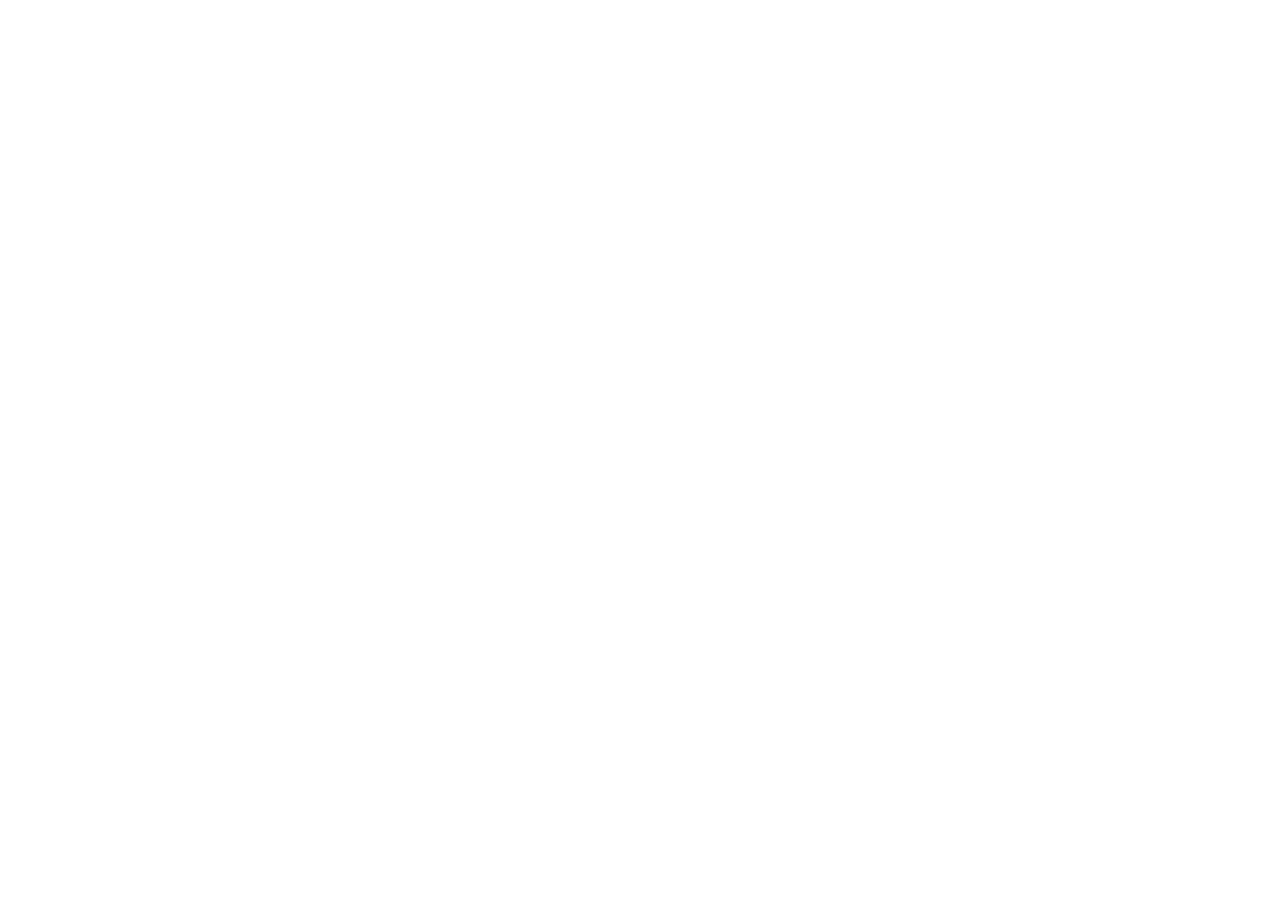
==== index.html @ 622177c3 "WIP-DES4" ====
<!DOCTYPE html>
<html lang="en">
<head>
    <meta charset="UTF-8">
    <meta name="viewport" content="width=device-width, initial-scale=1.0">
    <title>Seatwork 3</title>
    <link rel="stylesheet" href="./assets/css/style.css">
    <link rel="preconnect" href="https://fonts.googleapis.com">
    <link rel="preconnect" href="https://fonts.gstatic.com" crossorigin>
    <link href="https://fonts.googleapis.com/css2?family=Poppins:ital,wght@0,100;0,200;0,300;0,400;0,500;0,600;0,700;0,800;0,900;1,100;1,200;1,300;1,400;1,500;1,600;1,700;1,800;1,900&display=swap" rel="stylesheet">
    <link rel="stylesheet" href="https://cdnjs.cloudflare.com/ajax/libs/font-awesome/6.5.2/css/all.min.css"/>
</head>
<body>
    <div class="container">
        
    </div>
</body>
</html>
---- assets/css/style.css ----
* {     /*THIS IS FOR HOME*/
    margin: 0;
    padding: 0;
    box-sizing: border-box;
    font-family: 'Poppins', sans-serif;
}
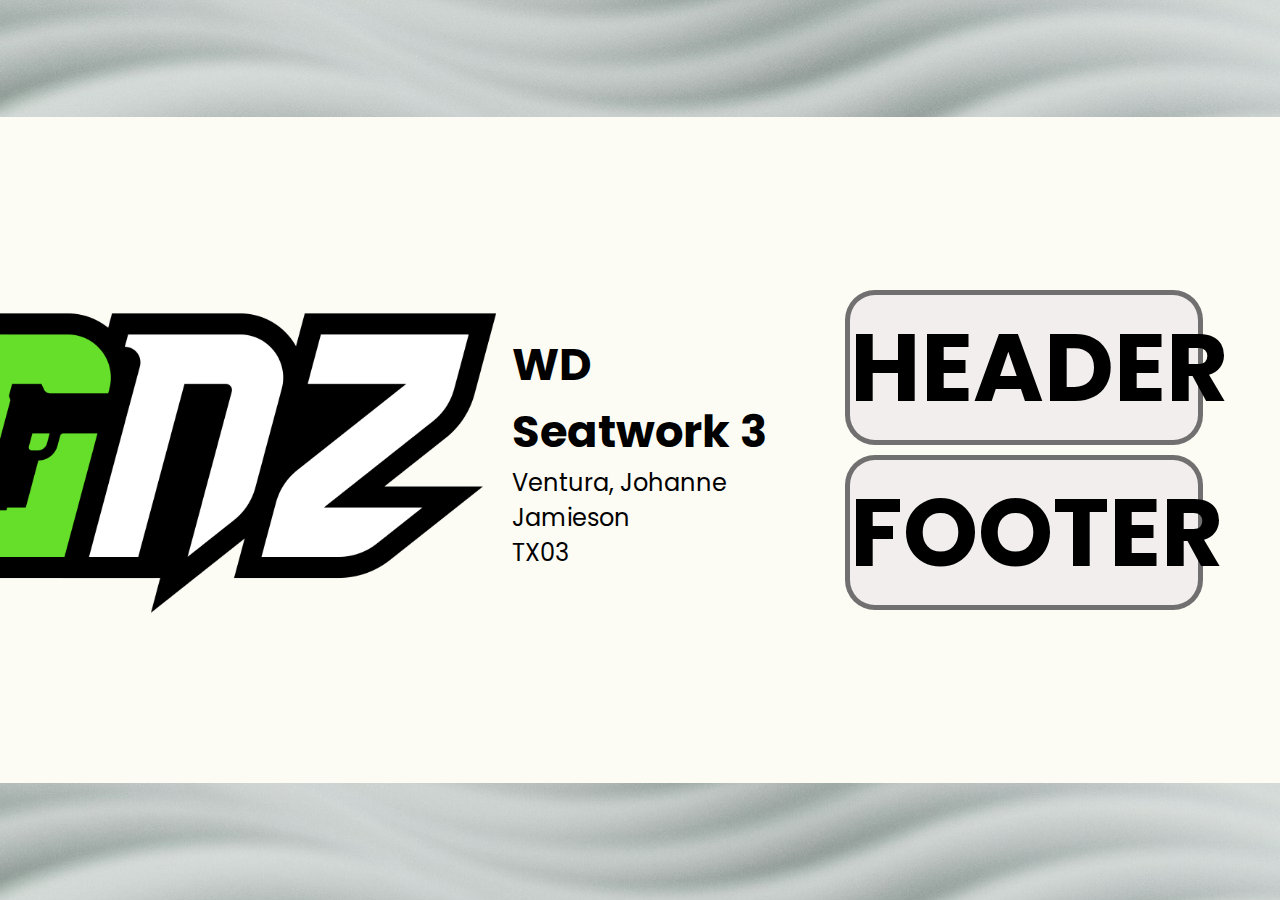
==== commit 982a20b7: "not final landing page" ====
--- a/index.html
+++ b/index.html
@@ -12,7 +12,26 @@
 </head>
 <body>
     <div class="container">
-        
+        <div class="top-div">
+        </div>
+        <div class="middle-div">
+            <div class="middle-left-div">
+                <img src="./assets/img/gnz-a.png" class="logo" alt="">
+            </div>
+            <div class="middle-middle-div">
+                <h3>WD Seatwork 3</h3>
+                <p>Ventura, Johanne Jamieson</p>
+                <p>TX03</p>
+            </div>
+            <div class="middle-right-div">
+                <nav class="navigation">
+                    <a href="./pages/header/index.html"><h1 class="header-one">HEADER</h1></a>
+                    <a href="./pages/footer/index.html"><h1 class="footer-one">FOOTER</h1></a>
+                </nav>
+            </div>
+        </div>
+        <div class="bottom-div">
+        </div>
     </div>
 </body>
 </html>
--- a/assets/css/style.css
+++ b/assets/css/style.css
@@ -3,4 +3,101 @@
     padding: 0;
     box-sizing: border-box;
     font-family: 'Poppins', sans-serif;
+}
+
+.container {
+    display: inline-block;
+    height: 100vh;
+    width: 100vw;
+    background-color: lightblue;
+}
+
+h1 {
+    font-size: 6rem;
+    color: white;
+}
+a {
+    text-decoration: none;
+}
+
+.top-div {
+    background-image: url(../img/background-img-landing-page.jpg);
+    display: flex;
+    height: 13vh;
+    background-color: grey;
+    align-items: center;
+
+}
+
+.middle-div {
+    display: flex;
+    height: 74vh;
+    width: 100vw;
+    background-color: #FCFBF4;
+
+    .middle-left-div {
+        display: flex;
+        /* background-color: blueviolet; */
+        width: 40vw;
+        justify-content: flex-end;
+        align-items: center;
+
+        .logo{
+            height: 350px;
+        }
+    }
+
+    .middle-middle-div {
+        display: flex;
+        width: 20vw;
+        flex-direction: column;
+        justify-content: center;
+        /* background-color: red; */
+    }
+
+    h3{
+        font-size: 2.8rem;
+    }
+    p {
+        font-size: 1.5rem;
+    }
+
+    .middle-right-div {
+        display: flex;
+        width: 40vw;
+        align-items: center;
+        justify-content: center;
+    }
+
+    .navigation {
+        display: flex;
+        flex-direction: column;
+        gap: 10px;
+        width: 28vw;
+        text-align: center;
+    }
+    .header-one {
+        color: black;
+        background-color: rgb(243, 238, 238);
+        border: 5px rgba(0, 0, 0, 0.533) solid;
+        border-radius: 30px;
+    }
+
+    .footer-one {
+        color: black;
+        background-color: rgb(243, 238, 238);
+        border: 5px rgba(0, 0, 0, 0.533) solid;
+        border-radius: 30px;
+    }
+
+}
+
+.bottom-div {
+    background-image: url(../img/background-img-landing-page.jpg);
+    display: flex;
+    height: 13vh;
+    justify-content: center;
+    align-items: center;
+
+
 }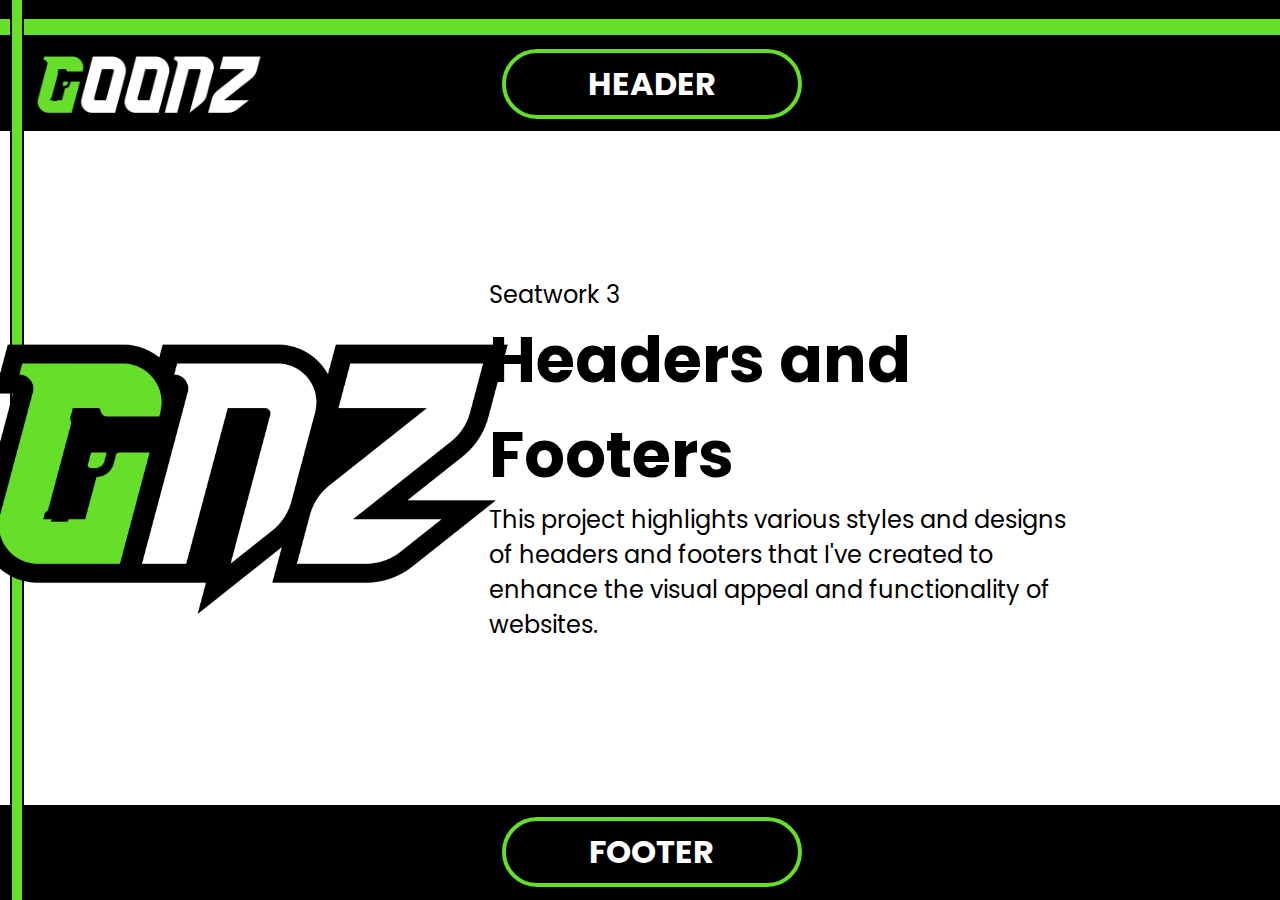
==== commit e40af58f: "landing page done" ====
--- a/index.html
+++ b/index.html
@@ -3,35 +3,67 @@
 <head>
     <meta charset="UTF-8">
     <meta name="viewport" content="width=device-width, initial-scale=1.0">
-    <title>Seatwork 3</title>
-    <link rel="stylesheet" href="./assets/css/style.css">
+    <title>Header and Footer</title>
+        <link rel="stylesheet" href="./assets/css/style.css">
     <link rel="preconnect" href="https://fonts.googleapis.com">
     <link rel="preconnect" href="https://fonts.gstatic.com" crossorigin>
     <link href="https://fonts.googleapis.com/css2?family=Poppins:ital,wght@0,100;0,200;0,300;0,400;0,500;0,600;0,700;0,800;0,900;1,100;1,200;1,300;1,400;1,500;1,600;1,700;1,800;1,900&display=swap" rel="stylesheet">
     <link rel="stylesheet" href="https://cdnjs.cloudflare.com/ajax/libs/font-awesome/6.5.2/css/all.min.css"/>
 </head>
 <body>
-    <div class="container">
+    <div class="first-col-div-container">
         <div class="top-div">
         </div>
-        <div class="middle-div">
-            <div class="middle-left-div">
-                <img src="./assets/img/gnz-a.png" class="logo" alt="">
+        <div class="mid-div">
+        </div>
+        <div class="bot-div">
+            <div class="top-div-container">
+                <p>a</p>
             </div>
-            <div class="middle-middle-div">
-                <h3>WD Seatwork 3</h3>
-                <p>Ventura, Johanne Jamieson</p>
-                <p>TX03</p>
+            <div class="center-div-container">
             </div>
-            <div class="middle-right-div">
-                <nav class="navigation">
-                    <a href="./pages/header/index.html"><h1 class="header-one">HEADER</h1></a>
-                    <a href="./pages/footer/index.html"><h1 class="footer-one">FOOTER</h1></a>
-                </nav>
+            <div class="bottom-div-container">
             </div>
         </div>
-        <div class="bottom-div">
+    </div>
+    <div class="second-col-div-container">
+
+    </div>
+    <div class="third-col-div-container">
+        <div class="top-div">
+        </div>
+        <div class="mid-div">
+        </div>
+        <div class="bot-div">       <!--dito contents-->
+            <div class="top-div-container">
+                <div class="img-div">
+                    <img src="/assets/img/goonz-b.png" class="logo">
+                </div>
+                <div class="button-div">
+                    <a href="./pages/header-gallery/index.html"><button type="button"><span></span>HEADER </button></a>
+                </div>
+                <div class="fill">
+                </div>
+            </div>
+            <div class="center-div-container">
+                <div class="left-container">
+                    <img src="./assets/img/gnz-a.png" class="logo">
+                </div>
+                <div class="center-container">
+                    <div class="for-center">
+                        <p>Seatwork 3</p>
+                        <h1>Headers and Footers</h1>
+                        <p class="sentence">This project highlights various styles and designs of headers and footers that I've created to enhance the visual appeal and functionality of websites.</p>
+                    </div>
+                </div>
+            </div>
+            <div class="bottom-div-container">
+                <div class="button-div">
+                    <a href="./pages/footer-gallery/index.html"><button type="button"><span></span>FOOTER </button></a>
+                </div>
+            </div>
         </div>
     </div>
 </body>
 </html>
+
--- a/assets/css/style.css
+++ b/assets/css/style.css
@@ -1,103 +1,257 @@
-* {     /*THIS IS FOR HOME*/
+* {
     margin: 0;
     padding: 0;
     box-sizing: border-box;
     font-family: 'Poppins', sans-serif;
 }
-
-.container {
-    display: inline-block;
-    height: 100vh;
-    width: 100vw;
-    background-color: lightblue;
-}
-
-h1 {
-    font-size: 6rem;
-    color: white;
+img:hover {
+    cursor: pointer;
 }
 a {
     text-decoration: none;
 }
-
-.top-div {
-    background-image: url(../img/background-img-landing-page.jpg);
-    display: flex;
-    height: 13vh;
-    background-color: grey;
-    align-items: center;
-
-}
-
-.middle-div {
-    display: flex;
-    height: 74vh;
-    width: 100vw;
-    background-color: #FCFBF4;
-
-    .middle-left-div {
-        display: flex;
-        /* background-color: blueviolet; */
-        width: 40vw;
-        justify-content: flex-end;
-        align-items: center;
-
-        .logo{
-            height: 350px;
-        }
-    }
-
-    .middle-middle-div {
-        display: flex;
-        width: 20vw;
+body {
+    display: flex;
+    height: 100vh;
+    width: 99.98vw;
+    background-color: #d3d3d3;
+}
+
+.first-col-div-container {
+    display: flex;
+    flex-direction: column;
+    width: .8%;
+    height: 100%;
+
+    .top-div {
+        display: flex;
+        background-color: black;
+        height: 2%;
+    }
+    .mid-div {
+        display: flex;
+        background-color: #65df29;
+        border-top: 1px black solid;
+        border-bottom: 1px black solid;
+        height: 2%;
+    }
+    .bot-div {
+        display: flex;
+        height: 96%;
         flex-direction: column;
-        justify-content: center;
-        /* background-color: red; */
-    }
-
-    h3{
-        font-size: 2.8rem;
-    }
-    p {
-        font-size: 1.5rem;
-    }
-
-    .middle-right-div {
-        display: flex;
-        width: 40vw;
-        align-items: center;
-        justify-content: center;
-    }
-
-    .navigation {
-        display: flex;
+        .top-div-container {
+            display: flex;
+            background-color: black;
+            height: 11%;
+        }
+        .center-div-container {
+            display: flex;
+            height: 78%;
+            background-color: white;
+        }
+        .bottom-div-container{             
+            display: flex;
+            height: 11%;
+            background-color: black;
+        }
+    }
+}
+
+.second-col-div-container {
+    display: flex;
+    width: 1.1%;
+    height: 100%;
+    background-color: #65df29;
+    border-left: 2.5px black solid;
+    border-right: 2.5px black solid;
+}
+
+.third-col-div-container {       
+    display: flex;
+    flex-direction: column;
+    width: 100%;
+    height: 100%;
+
+    .top-div {
+        display: flex;
+        background-color: black;
+        height: 2%;
+    }
+    .mid-div {
+        display: flex;
+        height: 2%;
+        background-color: #65df29;
+        border-top: 1px black solid;
+        border-bottom: 1px black solid;
+    }
+    .bot-div {
+        display: flex;
+        height: 96%;
         flex-direction: column;
-        gap: 10px;
-        width: 28vw;
-        text-align: center;
-    }
-    .header-one {
-        color: black;
-        background-color: rgb(243, 238, 238);
-        border: 5px rgba(0, 0, 0, 0.533) solid;
-        border-radius: 30px;
-    }
-
-    .footer-one {
-        color: black;
-        background-color: rgb(243, 238, 238);
-        border: 5px rgba(0, 0, 0, 0.533) solid;
-        border-radius: 30px;
-    }
-
-}
-
-.bottom-div {
-    background-image: url(../img/background-img-landing-page.jpg);
-    display: flex;
-    height: 13vh;
-    justify-content: center;
-    align-items: center;
-
-
+
+        .top-div-container {                    /*TOP*/
+            display: flex;
+            width: 100%;
+            height: 11%;
+            background-color: black;
+
+            .img-div {
+                display: flex;
+                height: 100%;
+                width: 33.3333333333%;
+
+                .logo {
+                    height: 6em;
+                }
+            }
+            .button-div {
+                display: flex;
+                height: 100%;
+                width: 33.3333333333%;
+                align-items: center;
+                justify-content: center;
+
+                button {                /*HEADER BUTTON*/
+                    position: relative;
+                    width: 300px;
+                    height: 70px;
+                    text-align: center;
+                    border: 4px solid #65df29;
+                    border-radius: 50px;
+                    background: transparent;
+                    color: #fff;
+                    cursor: pointer;
+                    overflow: hidden;
+                    transition: 0.3s;
+                    font-size: 2rem;
+                    z-index: 1;
+                    font-weight: 700;
+                }
+                span {
+                    background: #65df29;
+                    height: 100%;
+                    width: 0%;
+                    position: absolute;
+                    left: 0;
+                    bottom: 0;
+                    z-index: -1;
+                    transition: 0.3s;
+                }
+                button:hover span{
+                    width: 100%;
+                }
+                button:hover {
+                    color: black;
+                }
+                button:active span{
+                    width: 0;
+                }
+                button:active {
+                    color: #fff;
+                }
+            }
+            .fill {
+                display: flex;
+                height: 100%;
+                width: 33.3333333333%;
+            }
+        }
+        .center-div-container {             /*CONTENTS DIV*/
+            display: flex;
+            width: 100%;
+            height: 78%;
+            background-color: white;
+
+            .left-container {               /*IMAGE DIV*/
+                display: flex;
+                height: 100%;
+                width: 35%;
+                justify-content: center;
+                align-items: center;
+
+                .logo {
+                    height: 35vh;
+                }
+
+            }
+            .center-container {             /*CONTENTS ULET*/
+                display: flex;
+                height: 100%;
+
+                width: 76.5%;
+                flex-direction: column;
+                justify-content: center;
+                .for-center {
+                    display: flex;
+                    flex-direction: column;
+                    justify-content: center;
+                    padding: 1rem 2vw 2rem 2vw;  /*top right bottom left*/
+                    width: 80%;
+                    height: 60%;
+                    p{
+                        font-size: 1.5rem;
+                    }
+                    h1 {
+                        font-size: 4rem;
+                    }
+                }
+
+
+            }
+        }
+        .bottom-div-container {             /*BOTTOM DIV*/
+            display: flex;
+            width: 100%;
+            height: 11%;
+            background-color: black;
+            justify-content: center;
+
+            .button-div {
+                display: flex;
+                height: 100%;
+                width: 87%;
+                justify-content: center;
+                align-items: center;
+
+                button {
+                    position: relative;
+                    width: 300px;
+                    height: 70px;
+                    text-align: center;
+                    border: 4px solid #65df29;
+                    border-radius: 50px;
+                    background: transparent;
+                    color: #fff;
+                    cursor: pointer;
+                    overflow: hidden;
+                    transition: 0.3s;
+                    font-size: 2rem;
+                    z-index: 1;
+                    font-weight: 700;
+                }
+                span {
+                    background: #65df29;
+                    height: 100%;
+                    width: 0%;
+                    position: absolute;
+                    left: 0;
+                    bottom: 0;
+                    z-index: -1;
+                    transition: 0.3s;
+                }
+                button:hover span{
+                    width: 100%;
+                }
+                button:hover {
+                    color: black;
+                }
+                button:active span{
+                    width: 0;
+                }
+                button:active {
+                    color: #fff;
+                }
+            }
+        }
+    }
 }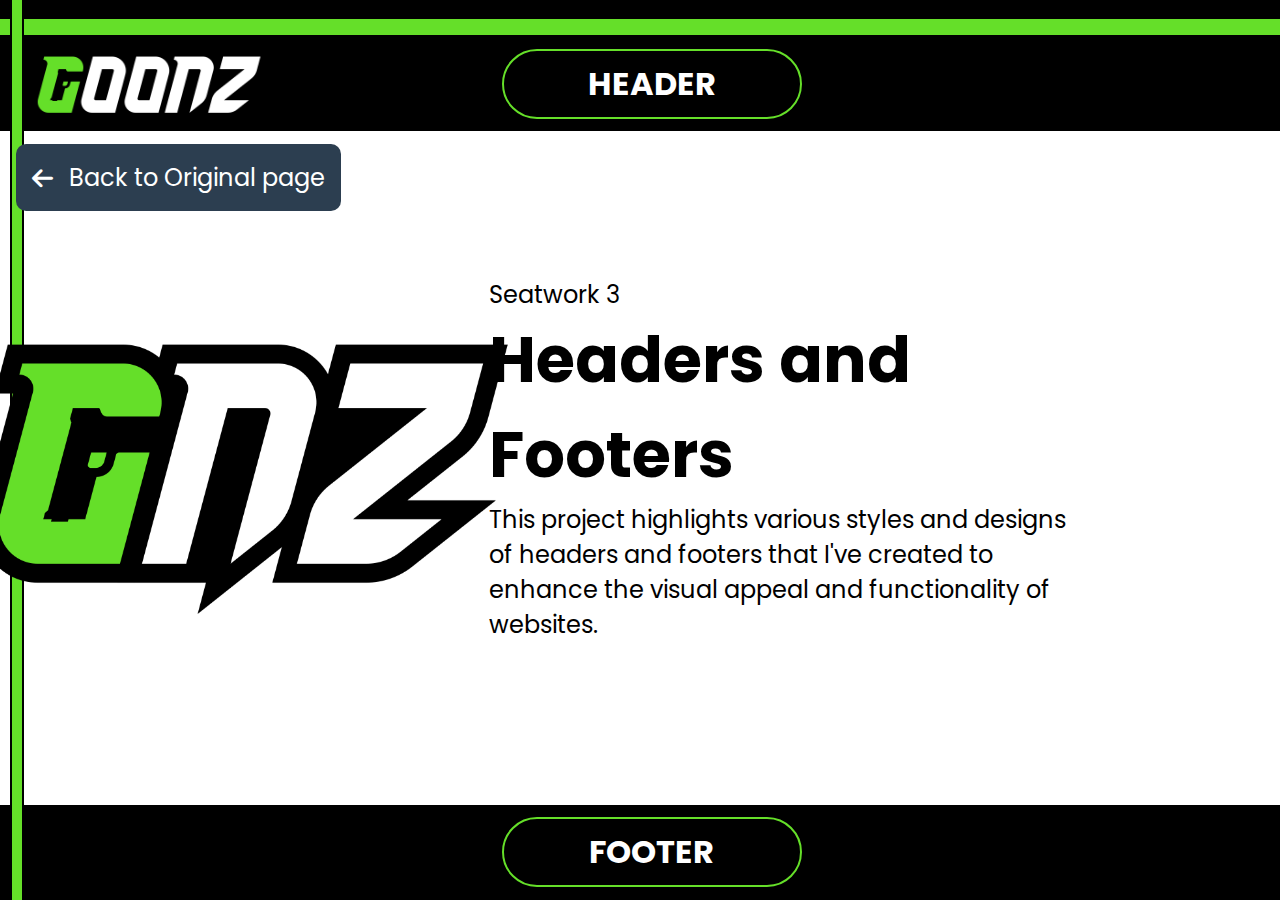
==== commit 944c1f33: "feat(all-pages): added nav button to go back to original page" ====
--- a/index.html
+++ b/index.html
@@ -4,13 +4,19 @@
     <meta charset="UTF-8">
     <meta name="viewport" content="width=device-width, initial-scale=1.0">
     <title>Header and Footer</title>
-        <link rel="stylesheet" href="./assets/css/style.css">
+    <link rel="stylesheet" href="./assets/css/style.css">
+    <link rel="stylesheet" href="./assets/css/nav-final.css">
     <link rel="preconnect" href="https://fonts.googleapis.com">
     <link rel="preconnect" href="https://fonts.gstatic.com" crossorigin>
     <link href="https://fonts.googleapis.com/css2?family=Poppins:ital,wght@0,100;0,200;0,300;0,400;0,500;0,600;0,700;0,800;0,900;1,100;1,200;1,300;1,400;1,500;1,600;1,700;1,800;1,900&display=swap" rel="stylesheet">
     <link rel="stylesheet" href="https://cdnjs.cloudflare.com/ajax/libs/font-awesome/6.5.2/css/all.min.css"/>
 </head>
 <body>
+
+    <nav class="primary-nav">
+        <a href="https://notblinkzzz.github.io/WD-Finals/"><i class="fa-solid fa-arrow-left"></i><p>	Back to Original page</p></a>
+    </nav>
+
     <div class="first-col-div-container">
         <div class="top-div">
         </div>
@@ -37,7 +43,7 @@
         <div class="bot-div">       <!--dito contents-->
             <div class="top-div-container">
                 <div class="img-div">
-                    <img src="/assets/img/goonz-b.png" class="logo">
+                    <img src="./assets/img/goonz-b.png" class="logo">
                 </div>
                 <div class="button-div">
                     <a href="./pages/header-gallery/index.html"><button type="button"><span></span>HEADER </button></a>
--- a/assets/css/style.css
+++ b/assets/css/style.css
@@ -116,7 +116,7 @@
                     width: 300px;
                     height: 70px;
                     text-align: center;
-                    border: 4px solid #65df29;
+                    border: 2px solid #65df29;
                     border-radius: 50px;
                     background: transparent;
                     color: #fff;
@@ -218,7 +218,7 @@
                     width: 300px;
                     height: 70px;
                     text-align: center;
-                    border: 4px solid #65df29;
+                    border: 2px solid #65df29;
                     border-radius: 50px;
                     background: transparent;
                     color: #fff;
--- a/assets/css/nav-final.css
+++ b/assets/css/nav-final.css
@@ -0,0 +1,30 @@
+
+
+.primary-nav {
+    display: flex;
+    color: black;
+    position: absolute;
+    width: fit-content;
+    padding: 1rem;
+    background: #2C3E50;
+    border-radius: 10px;
+    left: 1rem;
+    top: 9rem;
+    z-index: 999;
+    
+    & a {
+        display: flex;
+        width: fit-content;
+        gap: 1rem;
+        align-items: center;
+        color: white;
+        text-decoration: none;
+        font-size: 1.5rem;
+    }
+}
+
+.primary-nav:hover,
+.primary-nav:hover a {
+    background: #566b81;
+    color: rgba(255, 255, 255, 0.712);
+}